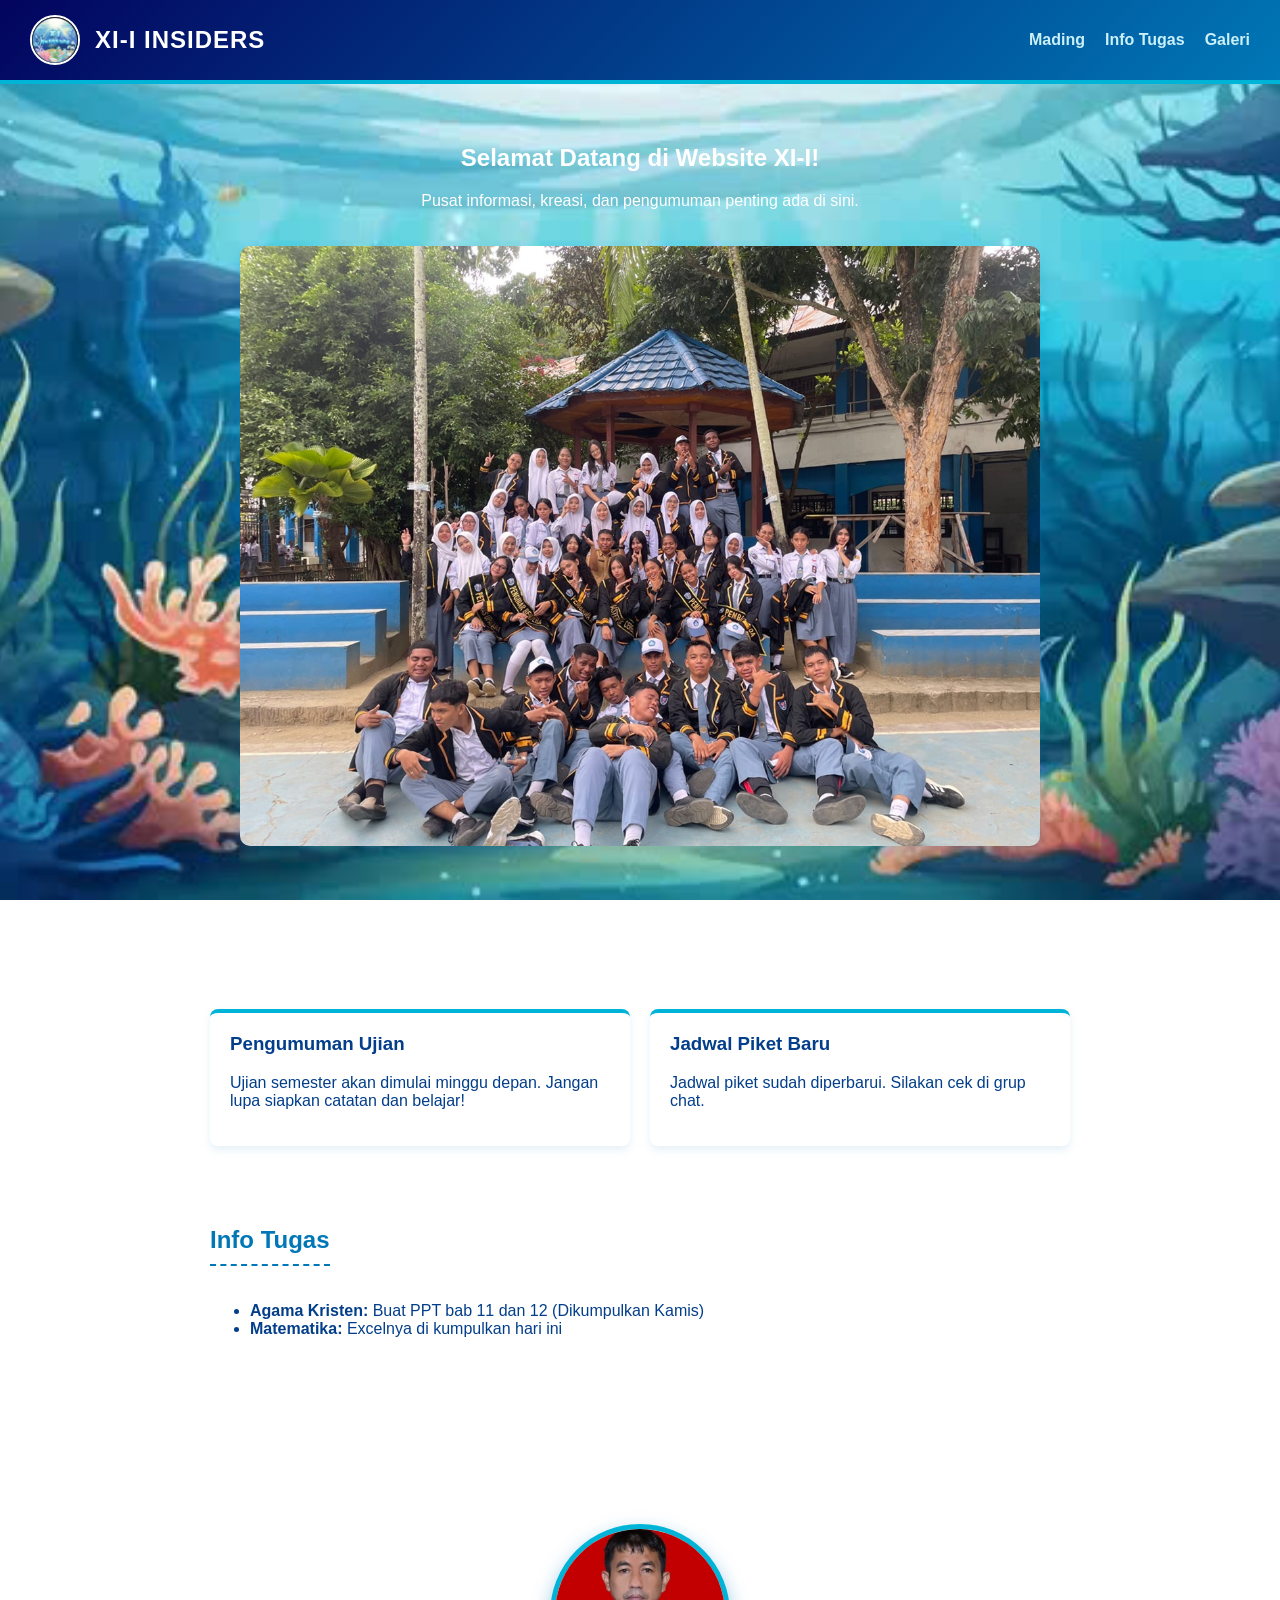
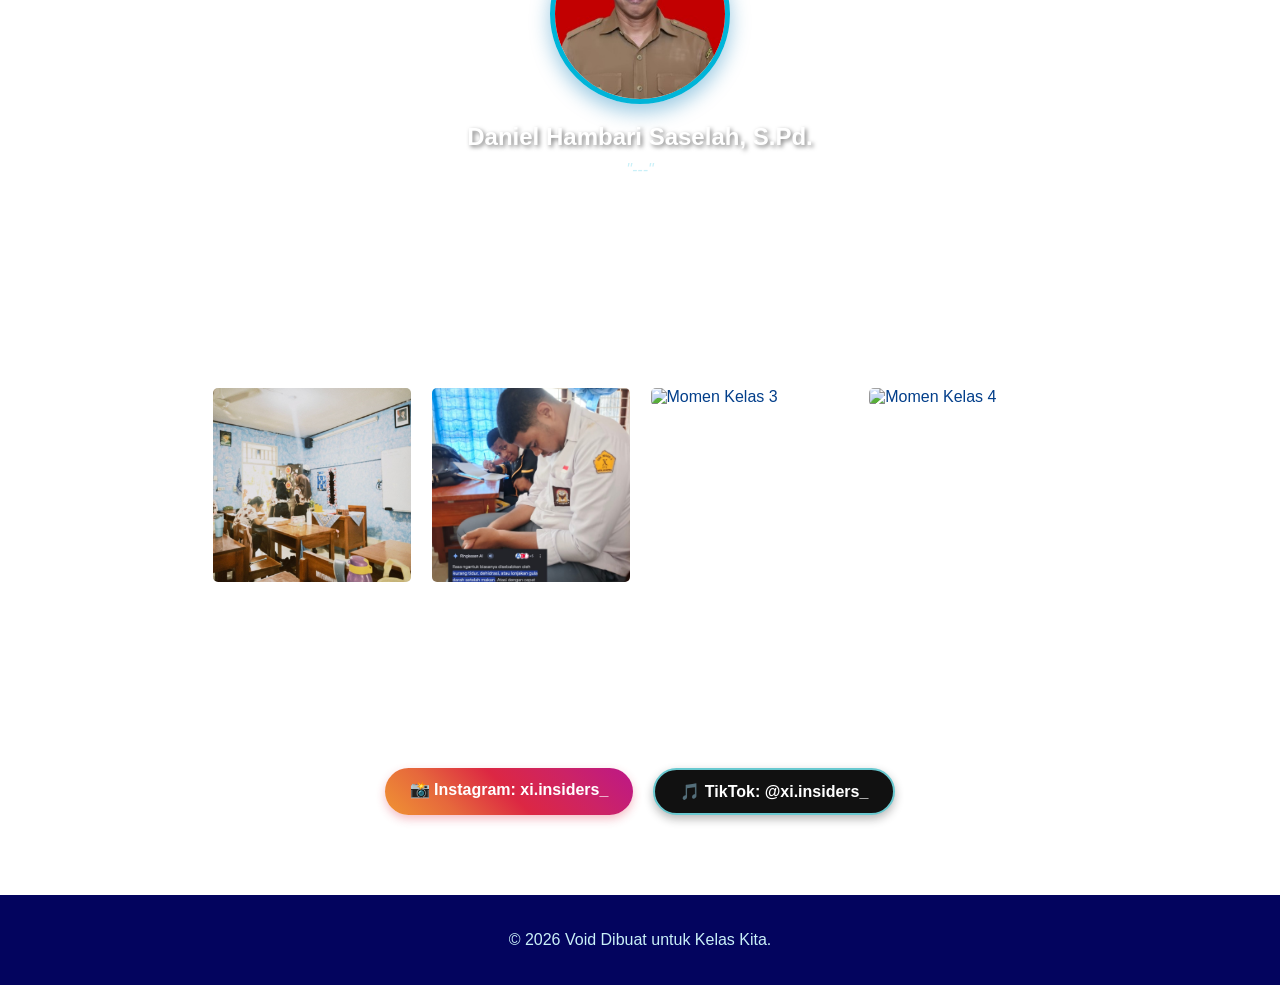
==== index.html @ 86abdc1d "Add files via upload" ====
<!DOCTYPE html>
<html lang="id">
<head>
    <meta charset="UTF-8">
    <meta name="viewport" content="width=device-width, initial-scale=1.0">
    <title>XI-I INSIDERS</title>
    <link rel="stylesheet" href="style.css">
</head>
<body>

    <header>
        <div class="brand-container">
            <img src="logo-kelas.png" alt="Logo Kelas" class="logo">
            <h1>XI-I INSIDERS</h1>
        </div>
        <nav>
            <ul>
                <li><a href="#mading">Mading</a></li>
                <li><a href="#tugas">Info Tugas</a></li>
                <li><a href="#galeri">Galeri</a></li>
            </ul>
        </nav>
    </header>

    <section class="hero">
        <h2>Selamat Datang di Website XI-I!</h2>
        <p>Pusat informasi, kreasi, dan pengumuman penting ada di sini.</p>
        <img src="foto-kelas.jpg" alt="Foto Bersama Kelas" class="hero-image">
    </section>

    <section id="mading" class="content-section">
        <h2>Mading Kelas</h2>
        <div class="card-container">
            <div class="card">
                <h3>Pengumuman Ujian</h3>
                <p>Ujian semester akan dimulai minggu depan. Jangan lupa siapkan catatan dan belajar!</p>
            </div>
            <div class="card">
                <h3>Jadwal Piket Baru</h3>
                <p>Jadwal piket sudah diperbarui. Silakan cek di grup chat.</p>
            </div>
        </div>
    </section>

    <section id="tugas" class="content-section bg-light">
        <h2>Info Tugas</h2>
        <ul>
            <li><strong>Agama Kristen:</strong> Buat PPT bab 11 dan 12 (Dikumpulkan Kamis)</li>
            <li><strong>Matematika:</strong> Excelnya di kumpulkan hari ini</li>
        </ul>
    </section>

<section class="content-section" id="wali-kelas" style="text-align: center;">
        <h2>Wali Kelas Kami</h2>
        <div class="wali-kelas-container">
            <img src="foto-walikelas.jpg" alt="Foto Wali Kelas" class="foto-walikelas">
            
            <h3 class="nama-walikelas">Daniel Hambari Saselah, S.Pd.</h3>
            
            <p class="quotes-walikelas">"---"</p>
        </div>
    </section>

</section> <section class="content-section" id="galeri">
        <h2>Galeri Kelas</h2>
        <div class="gallery-grid">
            <div class="gallery-item">
                <img src="galeri1.jpg" alt="Momen Kelas 1">
            </div>
            <div class="gallery-item">
                <img src="galeri2.jpg" alt="Momen Kelas 2">
            </div>
            <div class="gallery-item">
                <img src="galeri3.jpg" alt="Momen Kelas 3">
            </div>
            <div class="gallery-item">
                <img src="galeri4.jpg" alt="Momen Kelas 4">
            </div>
        </div>
    </section>

<section class="content-section" id="sosmed" style="text-align: center;">
        <h2>Kepo Sama Keseruan Kami?</h2>
        <div class="social-container">
            <a href="https://instagram.com/xi.insiders_" target="_blank" class="social-btn ig-btn">
                📸 Instagram: xi.insiders_
            </a>
            
            <a href="https://tiktok.com/@xi.insiders_" target="_blank" class="social-btn tiktok-btn">
                🎵 TikTok: @xi.insiders_
            </a>
        </div>
    </section>

    <footer>
        <p>&copy; 2026 Void Dibuat untuk Kelas Kita.</p>
    </footer>

</body>
</html>
---- style.css ----
/* --- TEMA LAUT (OCEAN THEME) --- */

* {
    box-sizing: border-box;
}

html, body {
    overflow-x: hidden;
}

/* Mengatur font dan gaya dasar */
body {
    font-family: 'Segoe UI', Tahoma, Geneva, Verdana, sans-serif;
    margin: 0;
    padding: 0;
    
    /* --- Kode Background Gambar --- */
    background-image: url('bg-laut.jpg'); /* Pastikan nama ini sama dengan file gambarmu */
    background-size: cover;
    background-position: center;
    background-attachment: fixed;
    
    color: #023e8a; /* Biru laut dalam untuk teks */
}

/* Gaya untuk Header & Identitas dengan Gradasi Ombak */
header {
    background: linear-gradient(135deg, #03045e, #0077b6); /* Gradasi dari biru gelap ke biru terang */
    color: white;
    padding: 15px 30px;
    display: flex;
    justify-content: space-between;
    align-items: center;
    border-bottom: 4px solid #00b4d8; /* Garis aksen cyan */
}

.brand-container {
    display: flex;
    align-items: center;
    gap: 15px;
}

.logo {
    width: 50px;
    height: 50px;
    border-radius: 50%;
    object-fit: cover;
    border: 2px solid white; /* Kasih bingkai putih biar logonya lebih menonjol */
}

header h1 {
    margin: 0;
    font-size: 24px;
    letter-spacing: 1px;
}

nav ul {
    list-style: none;
    margin: 0;
    padding: 0;
    display: flex;
    gap: 20px;
}

nav a {
    color: #caf0f8; /* Biru sangat muda untuk menu */
    text-decoration: none;
    font-weight: bold;
    transition: color 0.3s, transform 0.2s;
}

nav a:hover {
    color: white;
    transform: translateY(-2px); /* Efek sedikit terangkat saat disentuh kursor */
}

/* Gaya Banner Utama */
.hero {
    text-align: center;
    padding: 40px 20px;
    background-color: transparent;
    border-bottom: none;
    color: white; /* Tambahkan baris ini */
}

.hero h2 {
    color: white;
}

.hero-image {
  width: 100%;
  max-width: 800px;
  height: auto;
  border-radius: 10px;
  margin-top: 20px;
  box-shadow: 0 8px 16px rgba(0, 119, 182, 0.2); /* Bayangan biru */
}

/* Gaya Bagian Konten */
.content-section {
    padding: 40px 20px;
    max-width: 900px;
    margin: 0 auto;
}

.content-section h2 {
    color: white; /* Mengubah warna teks menjadi putih */
    border-bottom: 2px dashed white; /* Mengubah warna garis putus-putus menjadi putih */
    padding-bottom: 10px;
    display: inline-block;
}

.bg-light {
    background-color: rgba(255, 255, 255, 0.8); /* Kotak putih semi-transparan */
    border-radius: 10px;
    padding: 20px; /* Biar teksnya nggak mepet ke pinggir kotak */
}

/* Tambahkan kode ini persis di bawah .bg-light */
.bg-light h2 {
    color: #0077b6; /* Khusus tulisan Info Tugas kembali jadi biru */
    border-bottom: 2px dashed #0077b6; /* Garisnya juga kembali biru */
}

.card-container {
    display: flex;
    gap: 20px;
    flex-wrap: wrap;
}

.card {
    background: white;
    padding: 20px;
    border-radius: 8px;
    box-shadow: 0 4px 8px rgba(0, 119, 182, 0.1);
    flex: 1;
    min-width: 250px;
    border-top: 4px solid #00b4d8; /* Aksen cyan di atas kartu mading */
}

.card h3 {
    color: #023e8a;
    margin-top: 0;
}

/* Footer sedalam samudra */
footer {
    text-align: center;
    padding: 20px;
    background-color: #03045e;
    color: #caf0f8;
    margin-top: 40px;
}

/* --- GAYA GALERI FOTO --- */
.gallery-grid {
    display: grid;
    grid-template-columns: repeat(auto-fit, minmax(200px, 1fr)); /* Mengatur tata letak kotak otomatis */
    gap: 15px;
    margin-top: 20px;
}

.gallery-item img {
    width: 100%;
    height: 200px; /* Tinggi semua foto disamakan biar rapi */
    object-fit: cover; /* Biar foto tidak gepeng */
    border-radius: 8px;
    border: 3px solid rgba(255, 255, 255, 0.4); /* Bingkai kaca transparan */
    transition: transform 0.3s ease, box-shadow 0.3s ease, border-color 0.3s ease;
}

/* Efek bercahaya saat disentuh kursor */
.gallery-item img:hover {
    transform: scale(1.05); /* Foto membesar sedikit */
    box-shadow: 0 8px 20px rgba(0, 180, 216, 0.8); /* Pancaran cahaya cyan */
    border-color: white; /* Bingkai menjadi putih terang */
}

/* --- GAYA TOMBOL SOSIAL MEDIA --- */
.social-container {
    display: flex;
    justify-content: center;
    gap: 20px;
    margin-top: 20px;
    flex-wrap: wrap; /* Biar tombolnya rapi bertumpuk kalau dibuka di HP */
}

.social-btn {
    display: inline-block;
    padding: 12px 25px;
    border-radius: 50px; /* Bikin tombolnya berbentuk pil/oval */
    text-decoration: none;
    font-weight: bold;
    color: white;
    font-size: 16px;
    transition: transform 0.3s ease, box-shadow 0.3s ease;
}

/* Warna khas Instagram (Gradasi) */
.ig-btn {
    background: linear-gradient(45deg, #f09433 0%, #e6683c 25%, #dc2743 50%, #cc2366 75%, #bc1888 100%);
    box-shadow: 0 4px 10px rgba(220, 39, 67, 0.3);
}

/* Warna khas TikTok (Gelap dengan aksen pinggir) */
.tiktok-btn {
    background-color: #111111;
    border: 2px solid #69C9D0; /* Warna cyan khas TikTok yang kebetulan cocok sama tema laut! */
    box-shadow: 0 4px 10px rgba(17, 17, 17, 0.3);
}

/* Efek saat disentuh kursor */
.social-btn:hover {
    transform: translateY(-5px); /* Tombol seolah melayang naik sedikit */
    box-shadow: 0 8px 20px rgba(0, 180, 216, 0.6); /* Muncul cahaya cyan laut di bawahnya */
    color: white;
}

/* --- GAYA PROFIL WALI KELAS --- */
.wali-kelas-container {
    margin-top: 20px;
    padding: 10px;
}

.foto-walikelas {
    width: 180px; /* Mengatur besar foto */
    height: 180px;
    object-fit: cover; /* Biar foto tidak gepeng */
    border-radius: 50%; /* Membuat foto menjadi bulat sempurna */
    border: 5px solid #00b4d8; /* Bingkai warna cyan ala laut */
    box-shadow: 0 8px 20px rgba(0, 119, 182, 0.4); /* Efek bayangan */
    margin-bottom: 15px;
    transition: transform 0.3s ease;
}

/* Efek saat foto wali kelas disentuh kursor */
.foto-walikelas:hover {
    transform: scale(1.05); /* Sedikit membesar */
}

.nama-walikelas {
    color: white; /* Warna nama putih agar terlihat jelas di atas laut */
    margin: 0;
    font-size: 24px;
    text-shadow: 2px 2px 4px rgba(0, 0, 0, 0.5); /* Sedikit bayangan hitam agar teks lebih mudah dibaca */
}

.quotes-walikelas {
    color: #caf0f8; /* Warna biru sangat muda/pastel */
    font-style: italic; /* Teks miring untuk quotes */
    margin-top: 10px;
    font-size: 16px;
}

@media (max-width: 600px) {
    body { 
        width: 100%; 
    }
    
    header {
        flex-direction: column; /* Menyusun isi header dari atas ke bawah */
        gap: 15px; /* Memberi jarak agar tidak menempel */
        padding: 20px 10px;
    }

    .brand-container {
        flex-direction: column; /* Logo dan Judul juga disusun atas-bawah */
        text-align: center;
    }

    nav ul {
        flex-wrap: wrap; /* Kalau menu terlalu panjang, otomatis turun ke baris baru */
        justify-content: center;
    }
}
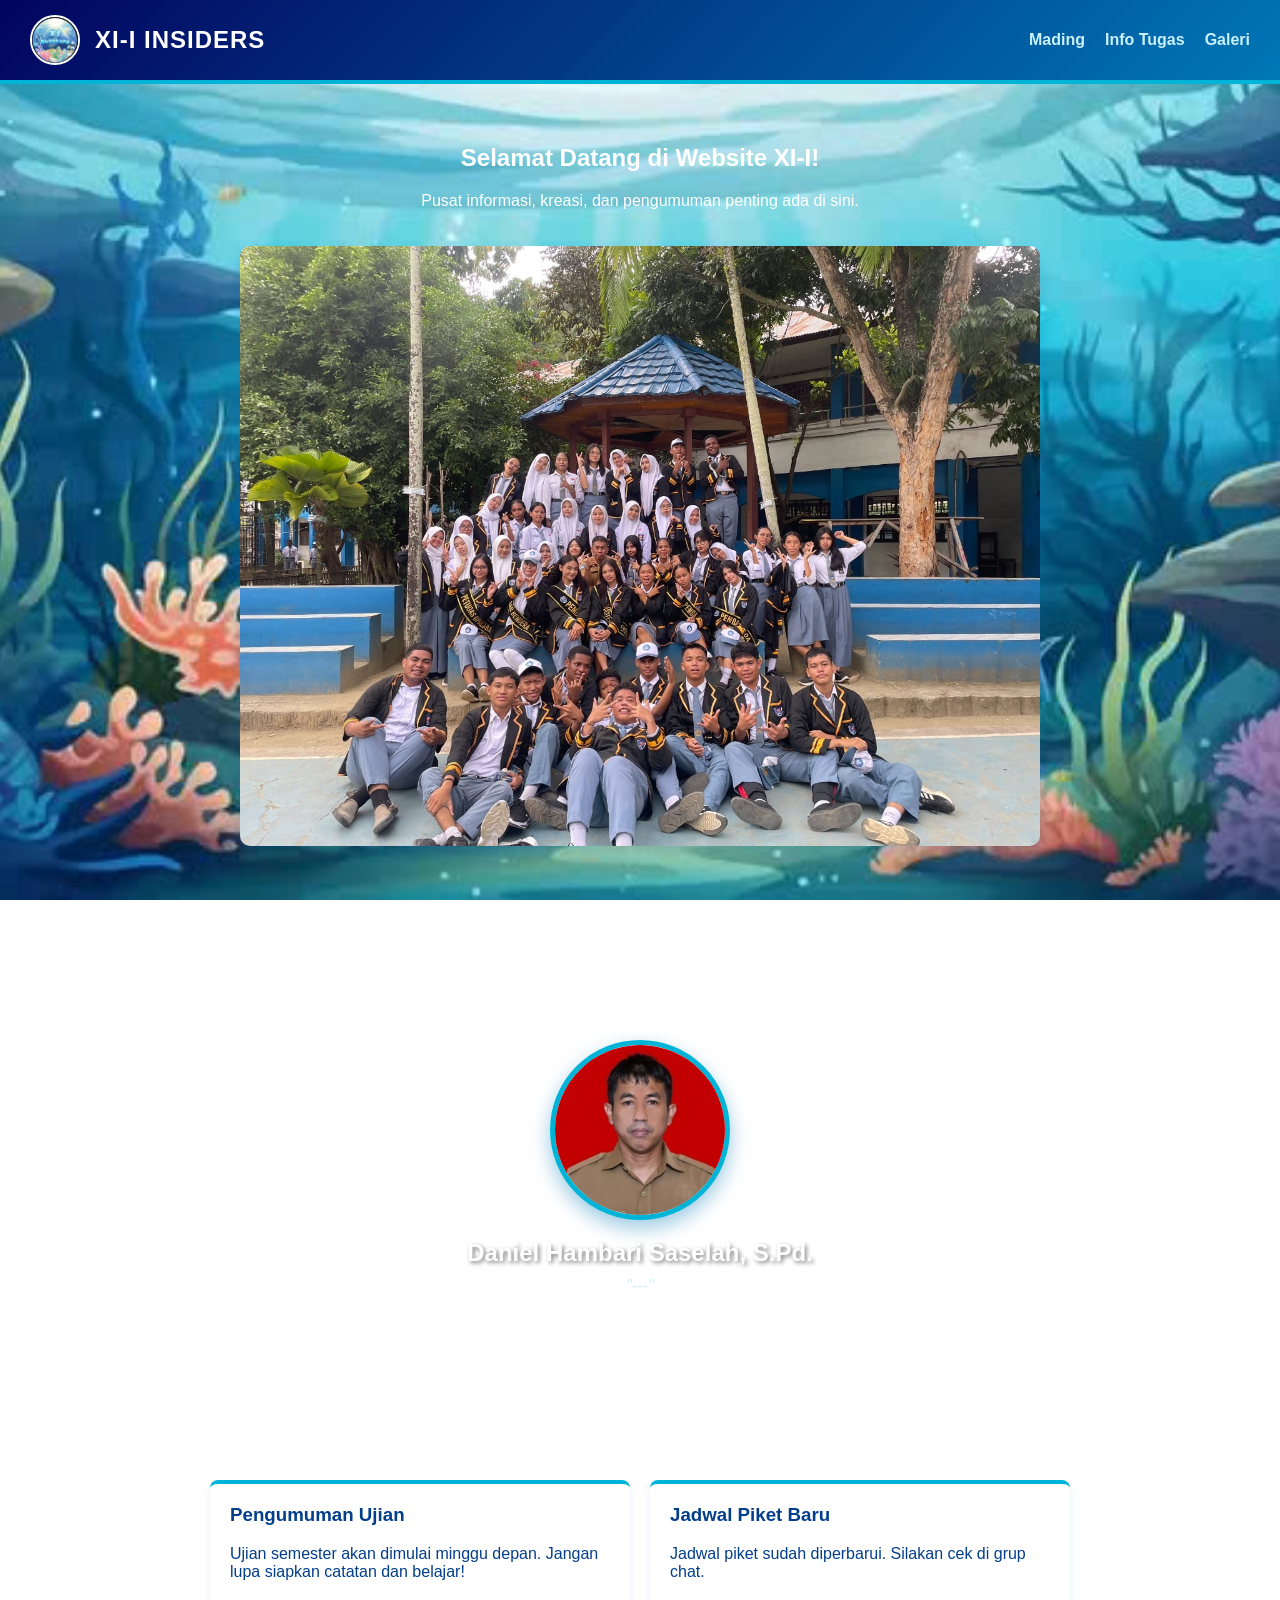
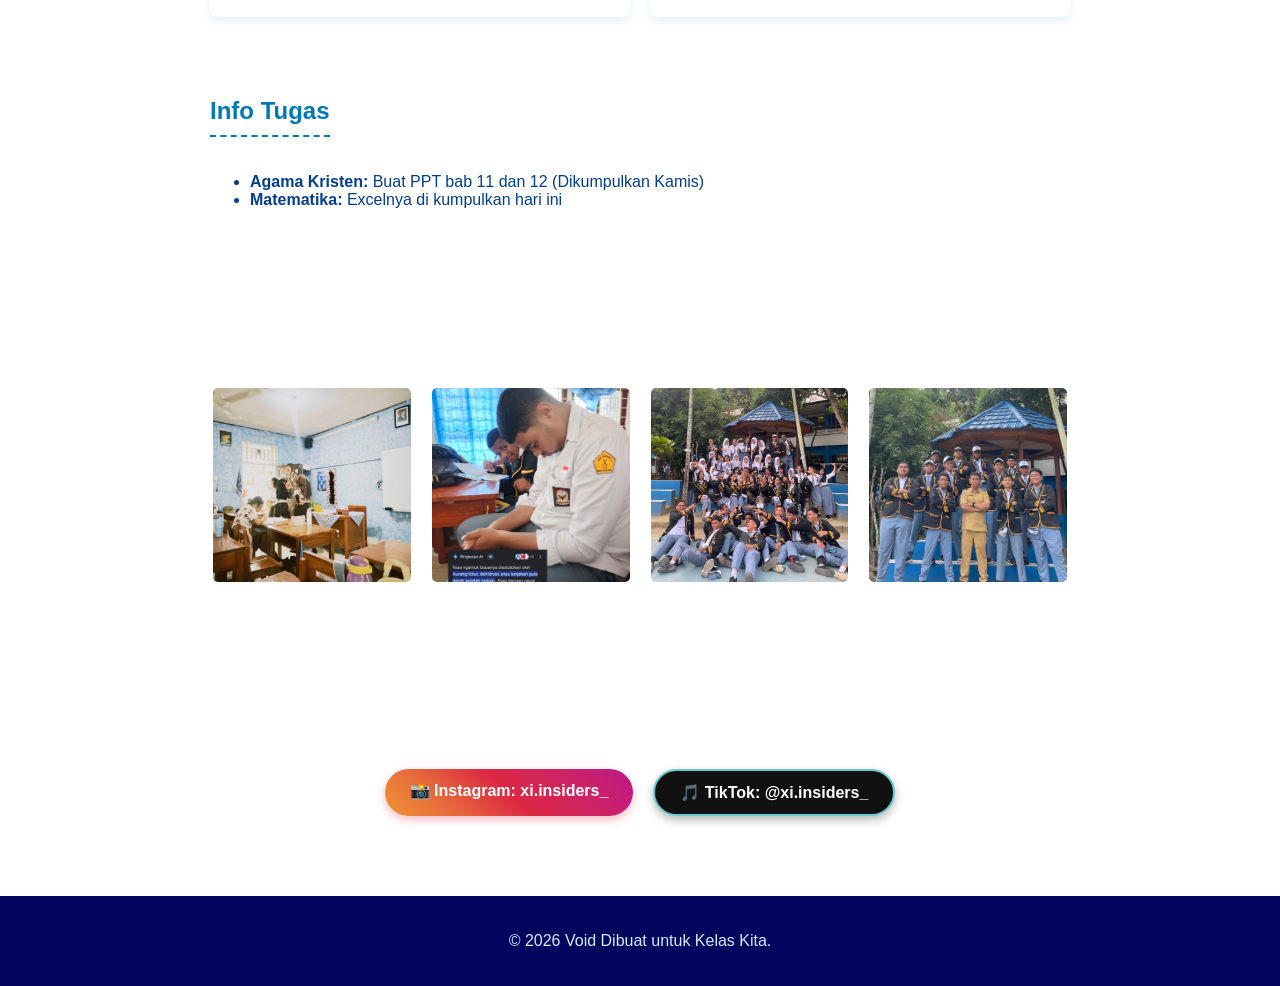
==== commit d4450428: "Add files via upload" ====
--- a/index.html
+++ b/index.html
@@ -28,6 +28,17 @@
         <img src="foto-kelas.jpg" alt="Foto Bersama Kelas" class="hero-image">
     </section>
 
+<section class="content-section" id="wali-kelas" style="text-align: center;">
+        <h2>Wali Kelas Kami</h2>
+        <div class="wali-kelas-container">
+            <img src="foto-walikelas.jpg" alt="Foto Wali Kelas" class="foto-walikelas">
+            
+            <h3 class="nama-walikelas">Daniel Hambari Saselah, S.Pd.</h3>
+            
+            <p class="quotes-walikelas">"---"</p>
+        </div>
+    </section>
+
     <section id="mading" class="content-section">
         <h2>Mading Kelas</h2>
         <div class="card-container">
@@ -48,17 +59,6 @@
             <li><strong>Agama Kristen:</strong> Buat PPT bab 11 dan 12 (Dikumpulkan Kamis)</li>
             <li><strong>Matematika:</strong> Excelnya di kumpulkan hari ini</li>
         </ul>
-    </section>
-
-<section class="content-section" id="wali-kelas" style="text-align: center;">
-        <h2>Wali Kelas Kami</h2>
-        <div class="wali-kelas-container">
-            <img src="foto-walikelas.jpg" alt="Foto Wali Kelas" class="foto-walikelas">
-            
-            <h3 class="nama-walikelas">Daniel Hambari Saselah, S.Pd.</h3>
-            
-            <p class="quotes-walikelas">"---"</p>
-        </div>
     </section>
 
 </section> <section class="content-section" id="galeri">
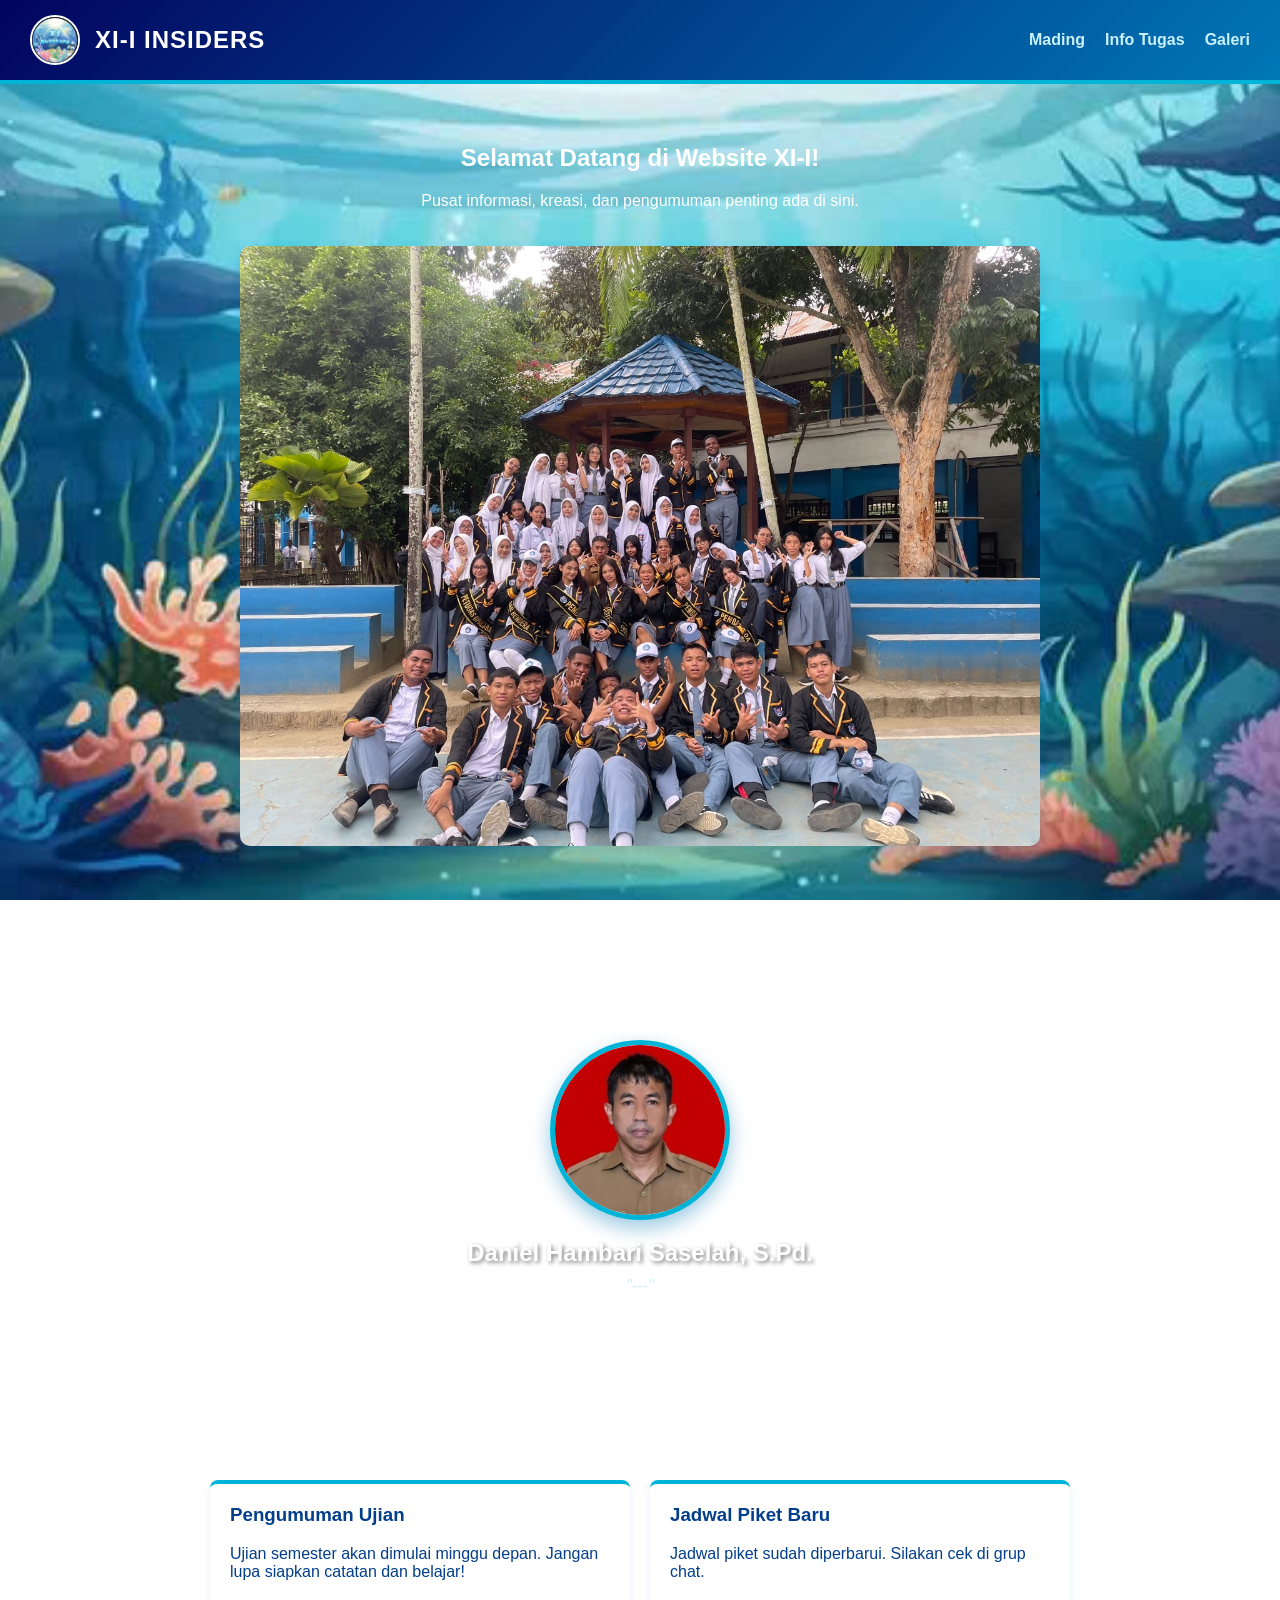
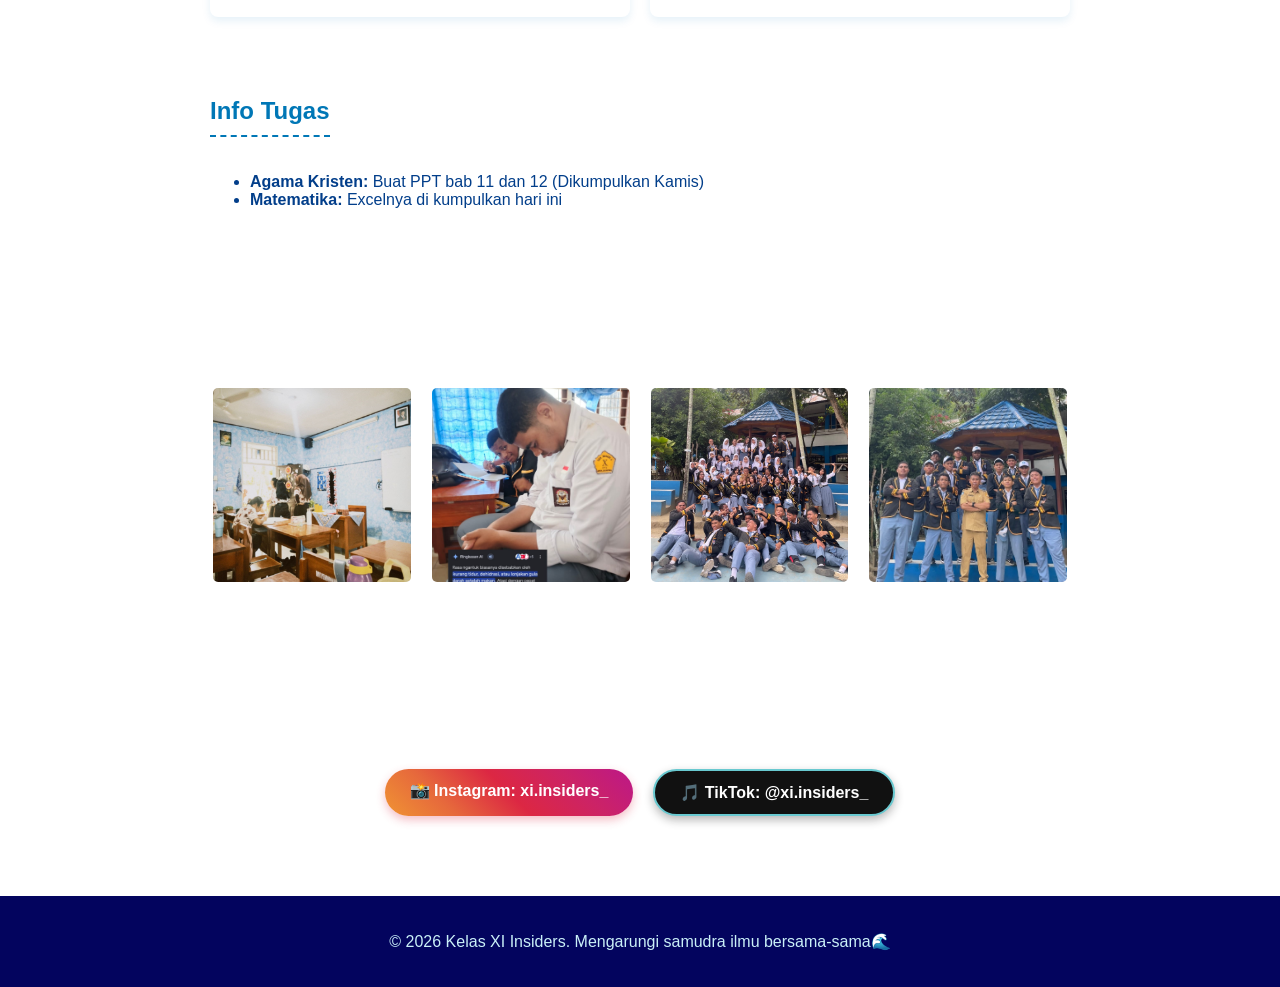
==== commit 918db83e: "Add files via upload" ====
--- a/index.html
+++ b/index.html
@@ -93,7 +93,7 @@
     </section>
 
     <footer>
-        <p>&copy; 2026 Void Dibuat untuk Kelas Kita.</p>
+        <p>&copy; 2026 Kelas XI Insiders. Mengarungi samudra ilmu bersama-sama🌊</p>
     </footer>
 
 </body>
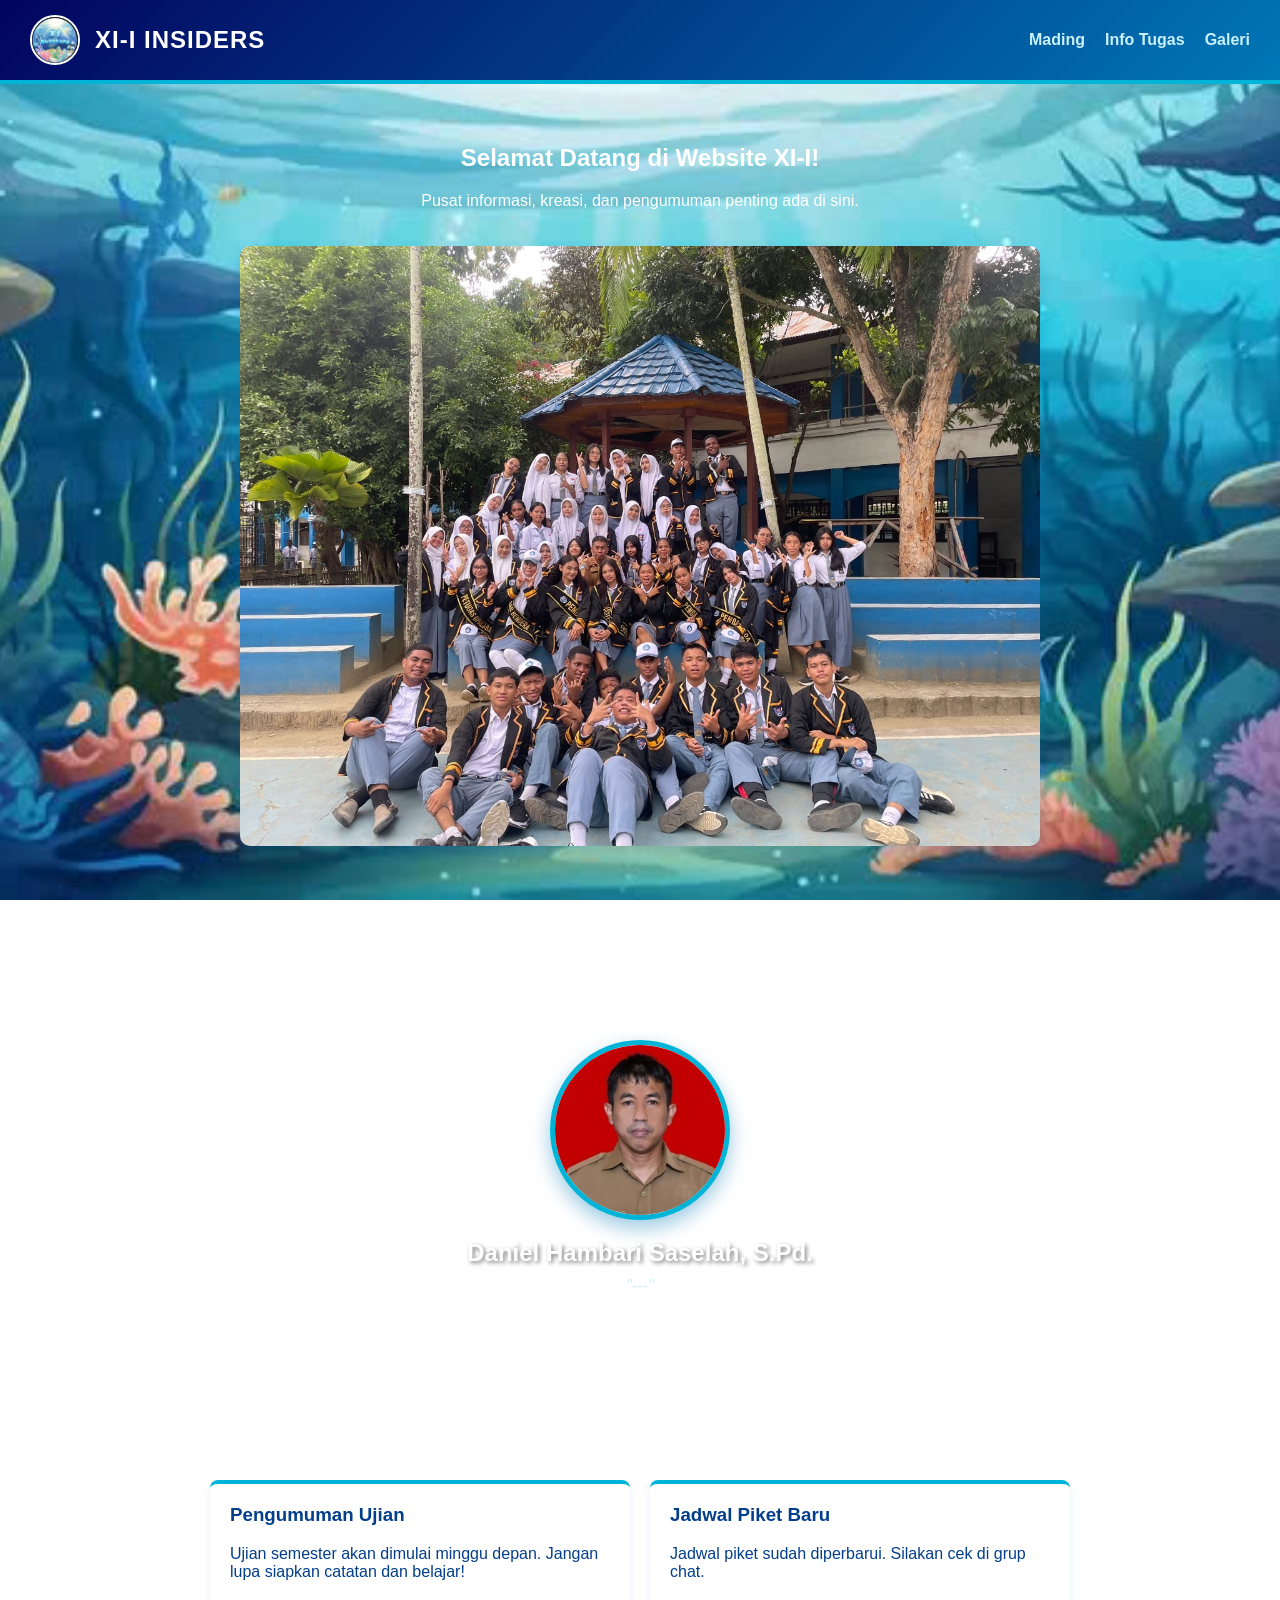
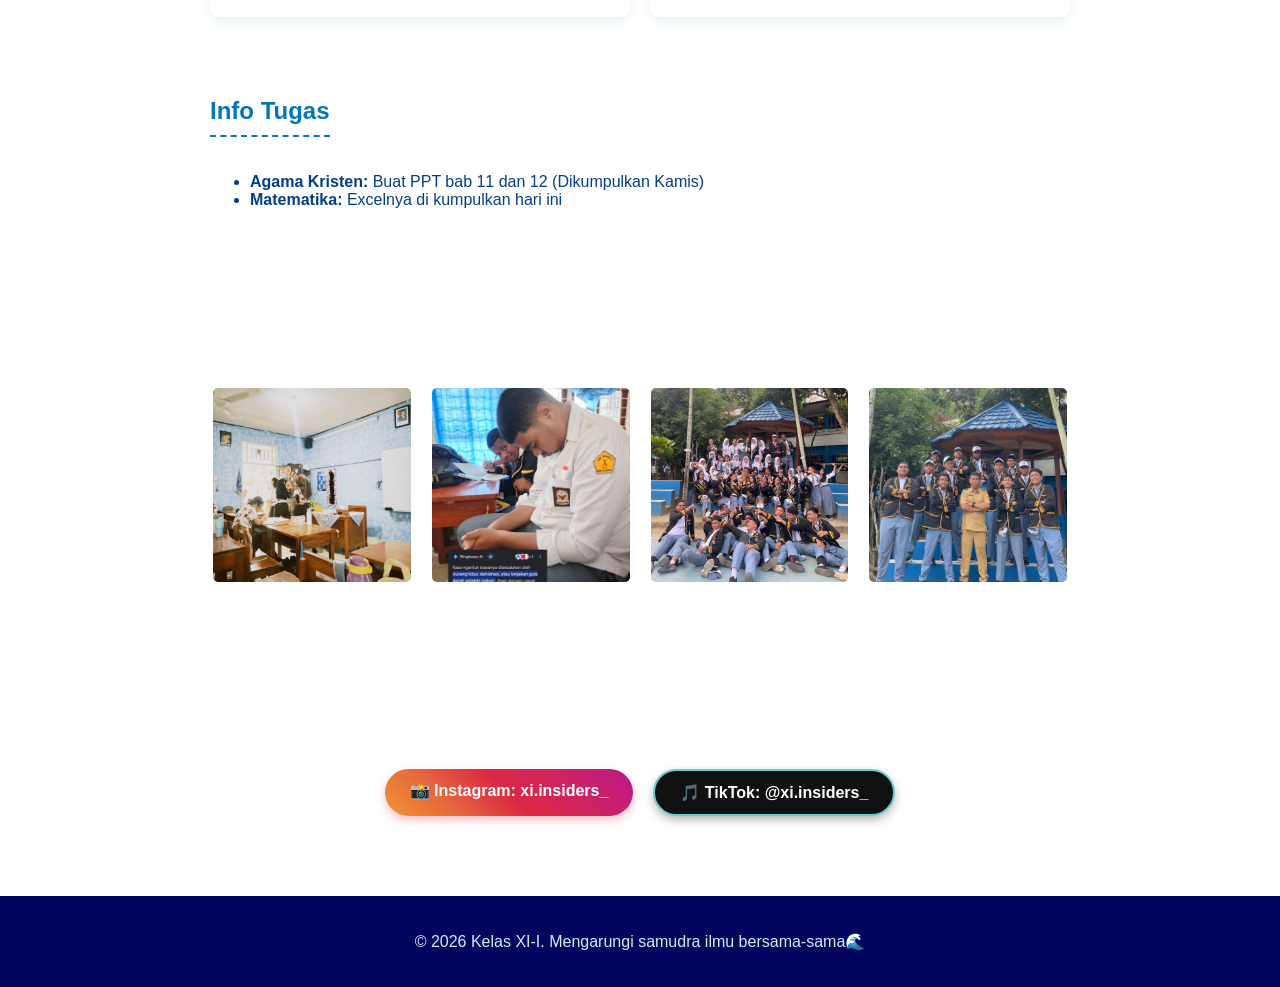
==== commit d18fec1b: "Add files via upload" ====
--- a/index.html
+++ b/index.html
@@ -93,7 +93,7 @@
     </section>
 
     <footer>
-        <p>&copy; 2026 Kelas XI Insiders. Mengarungi samudra ilmu bersama-sama🌊</p>
+        <p>&copy; 2026 Kelas XI-I. Mengarungi samudra ilmu bersama-sama🌊</p>
     </footer>
 
 </body>
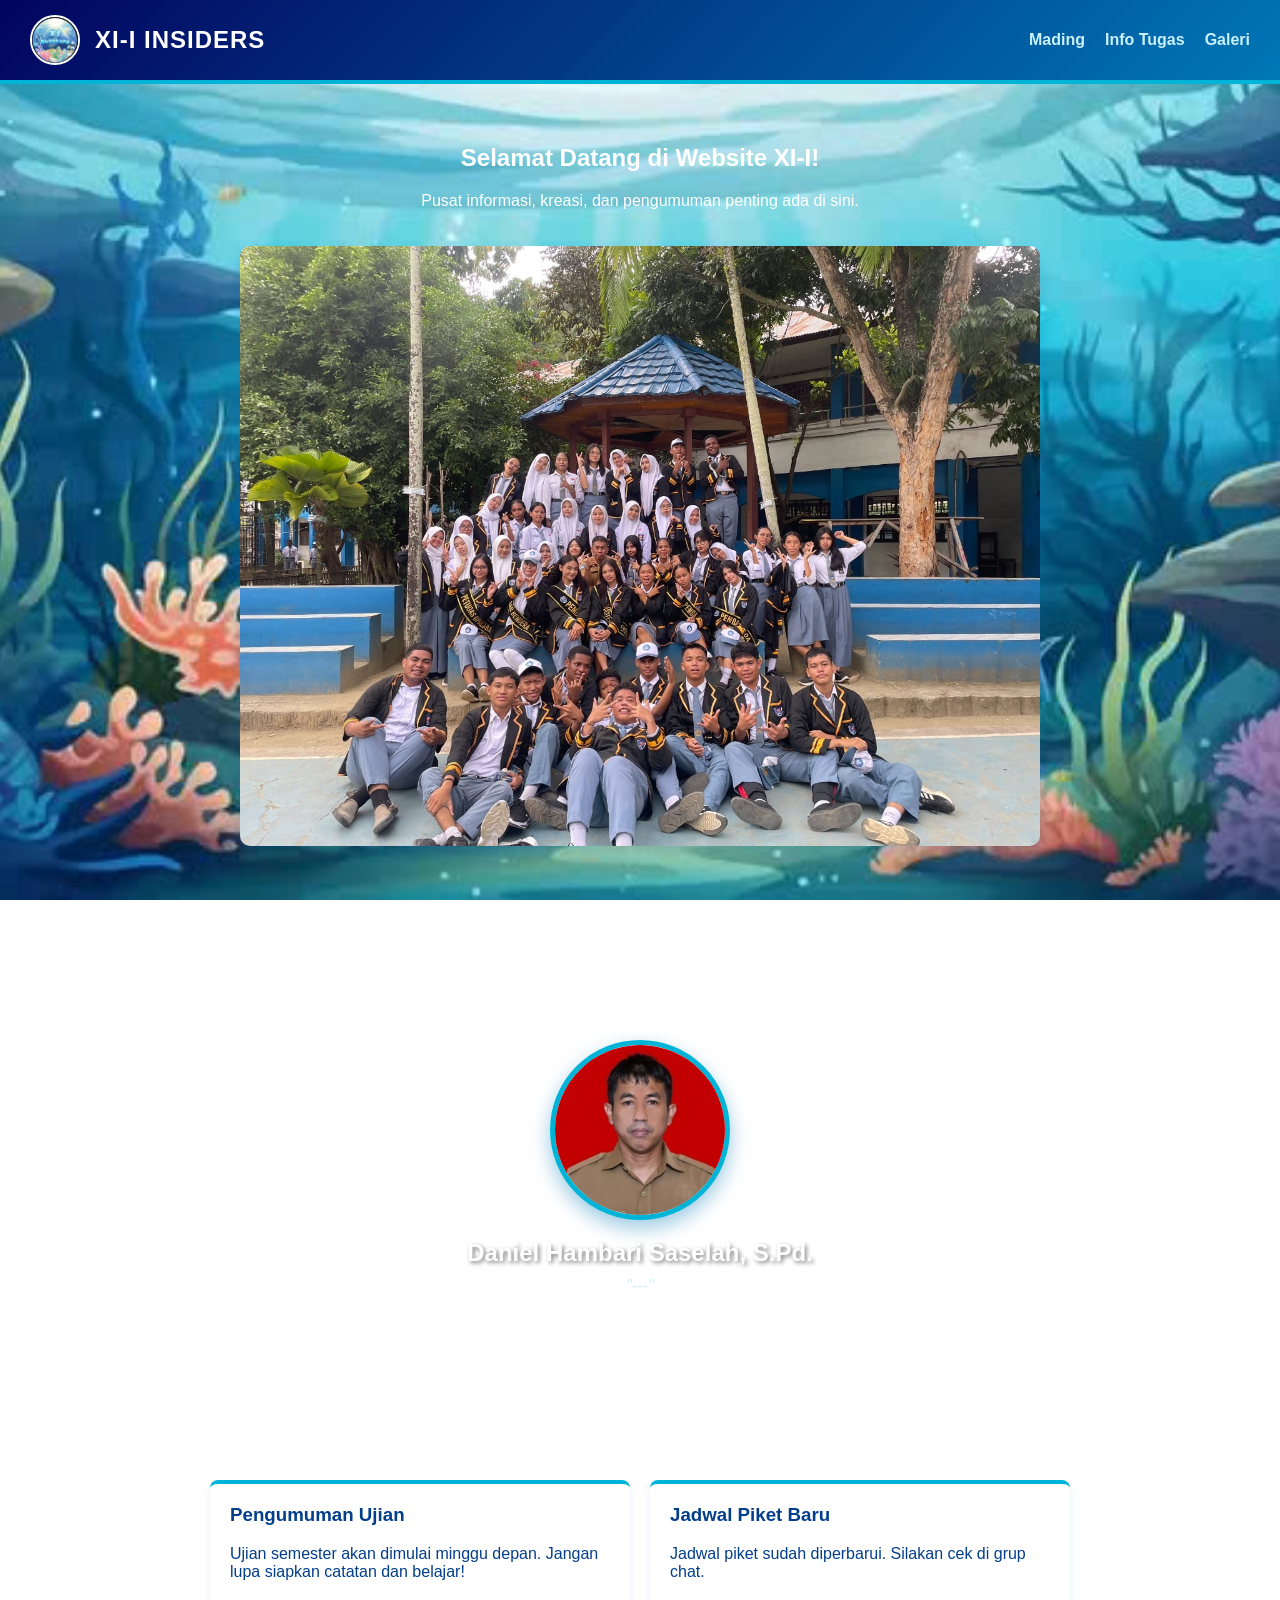
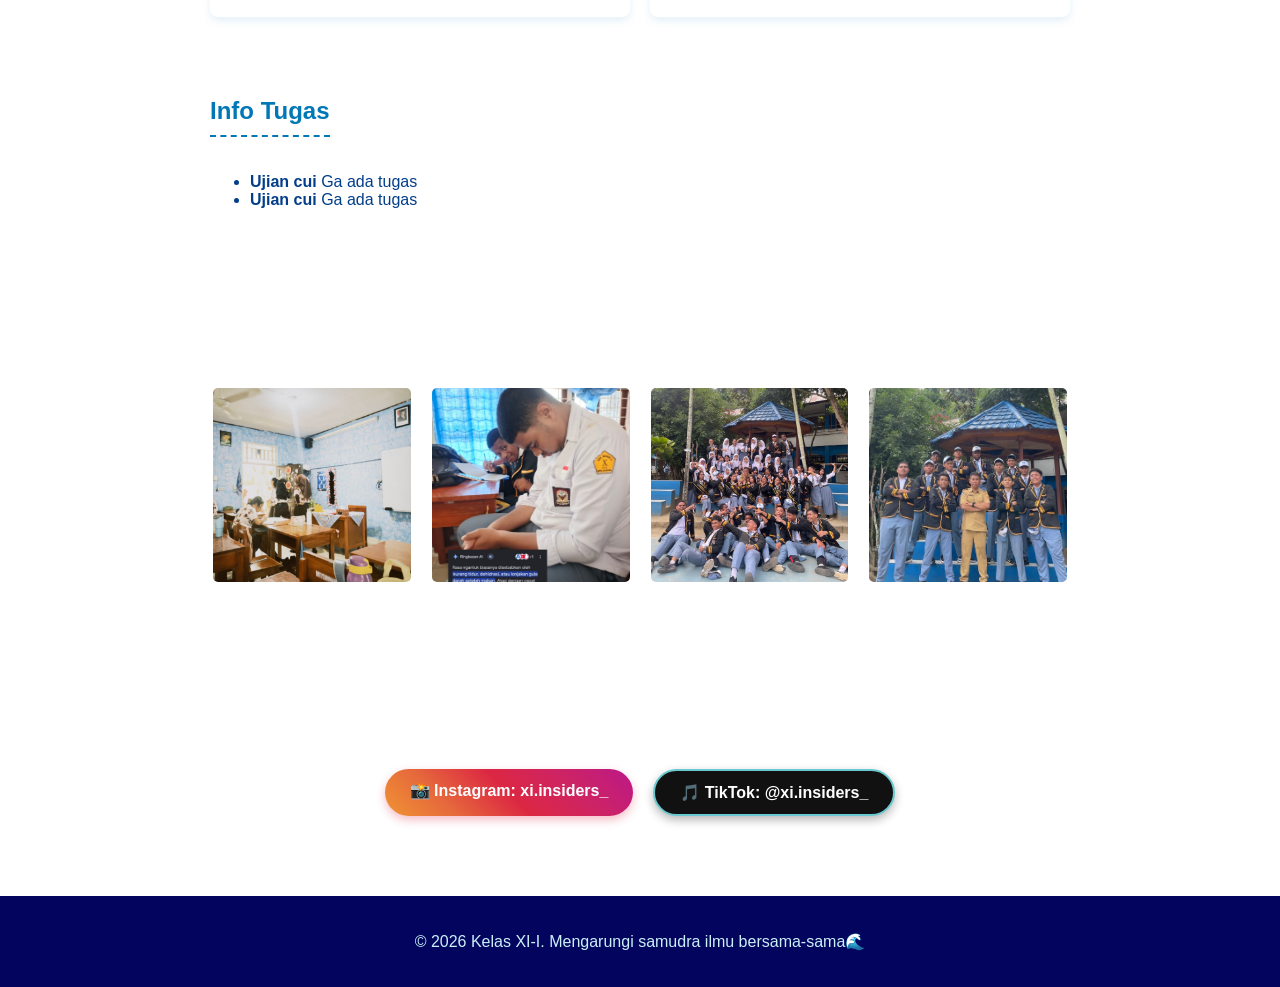
==== commit 0a0c1fe3: "Add files via upload" ====
--- a/index.html
+++ b/index.html
@@ -56,8 +56,8 @@
     <section id="tugas" class="content-section bg-light">
         <h2>Info Tugas</h2>
         <ul>
-            <li><strong>Agama Kristen:</strong> Buat PPT bab 11 dan 12 (Dikumpulkan Kamis)</li>
-            <li><strong>Matematika:</strong> Excelnya di kumpulkan hari ini</li>
+            <li><strong>Ujian cui</strong> Ga ada tugas</li>
+            <li><strong>Ujian cui</strong> Ga ada tugas</li>
         </ul>
     </section>
 
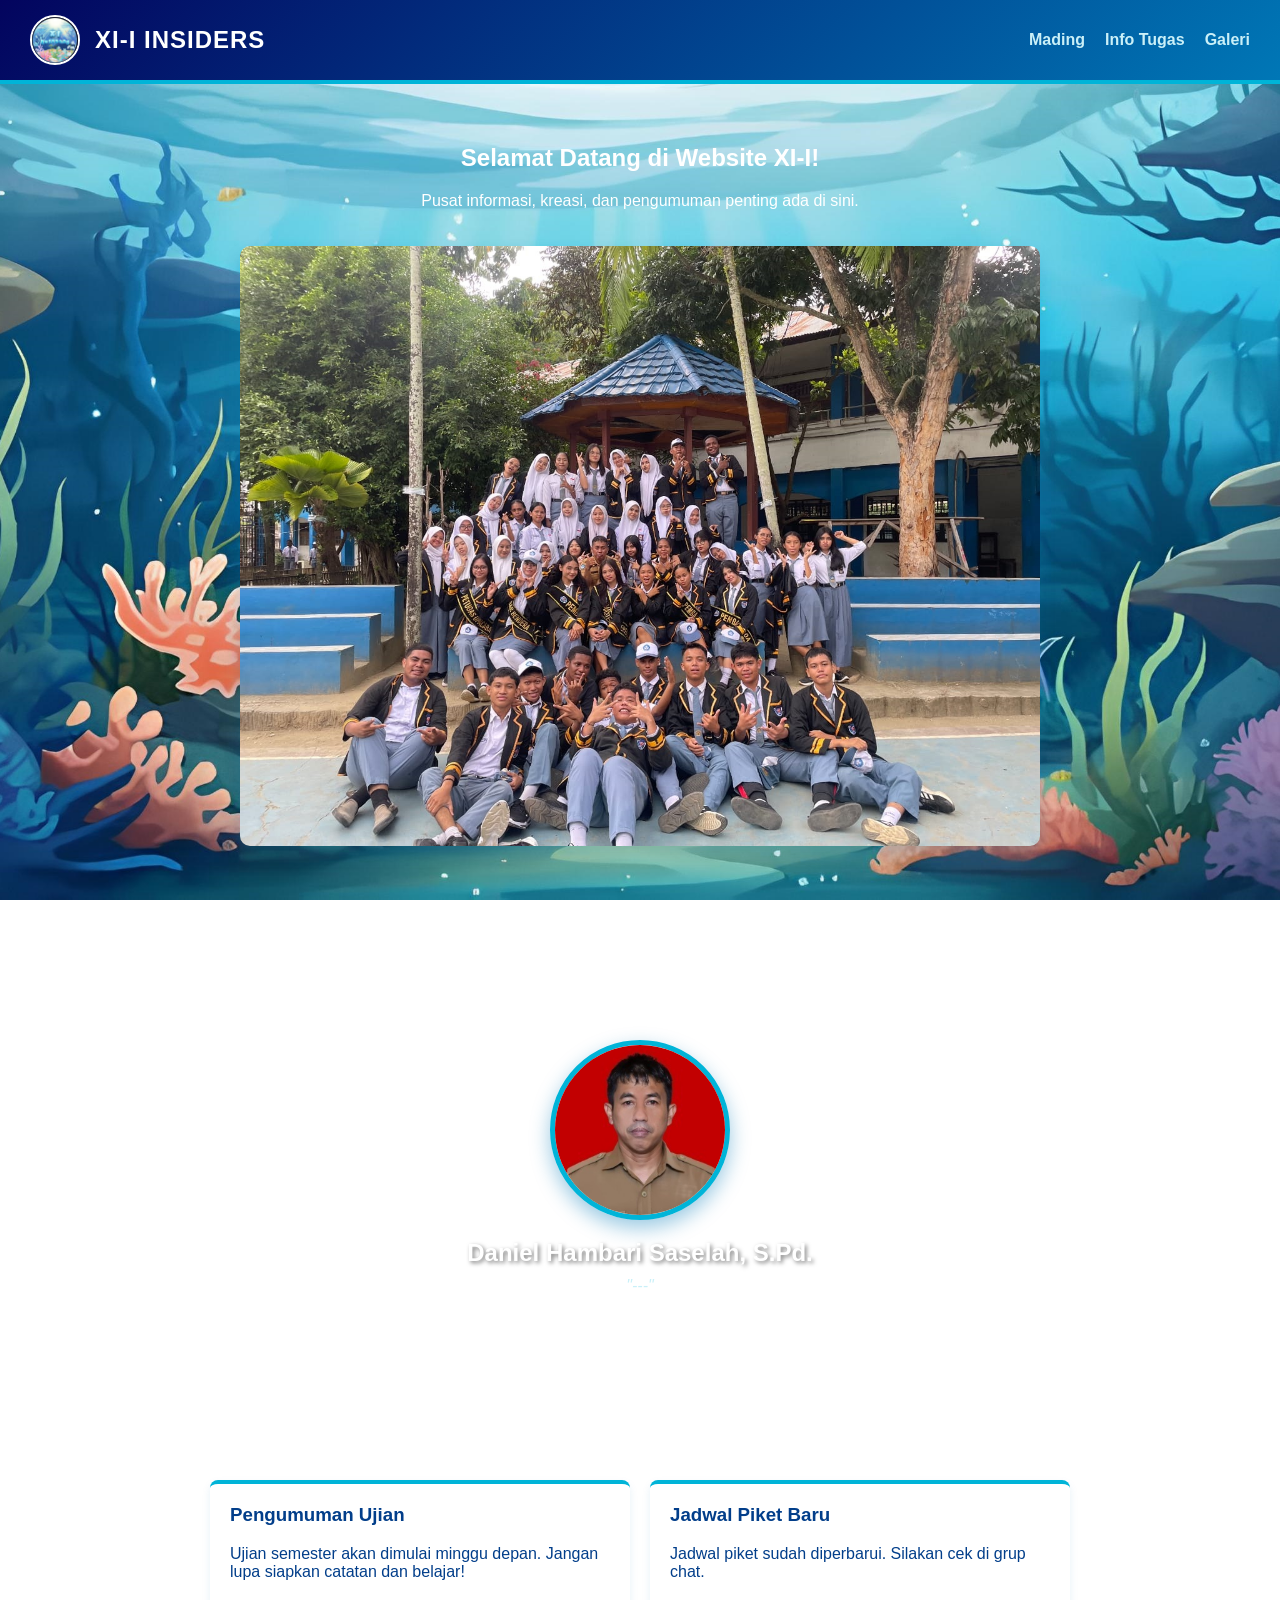
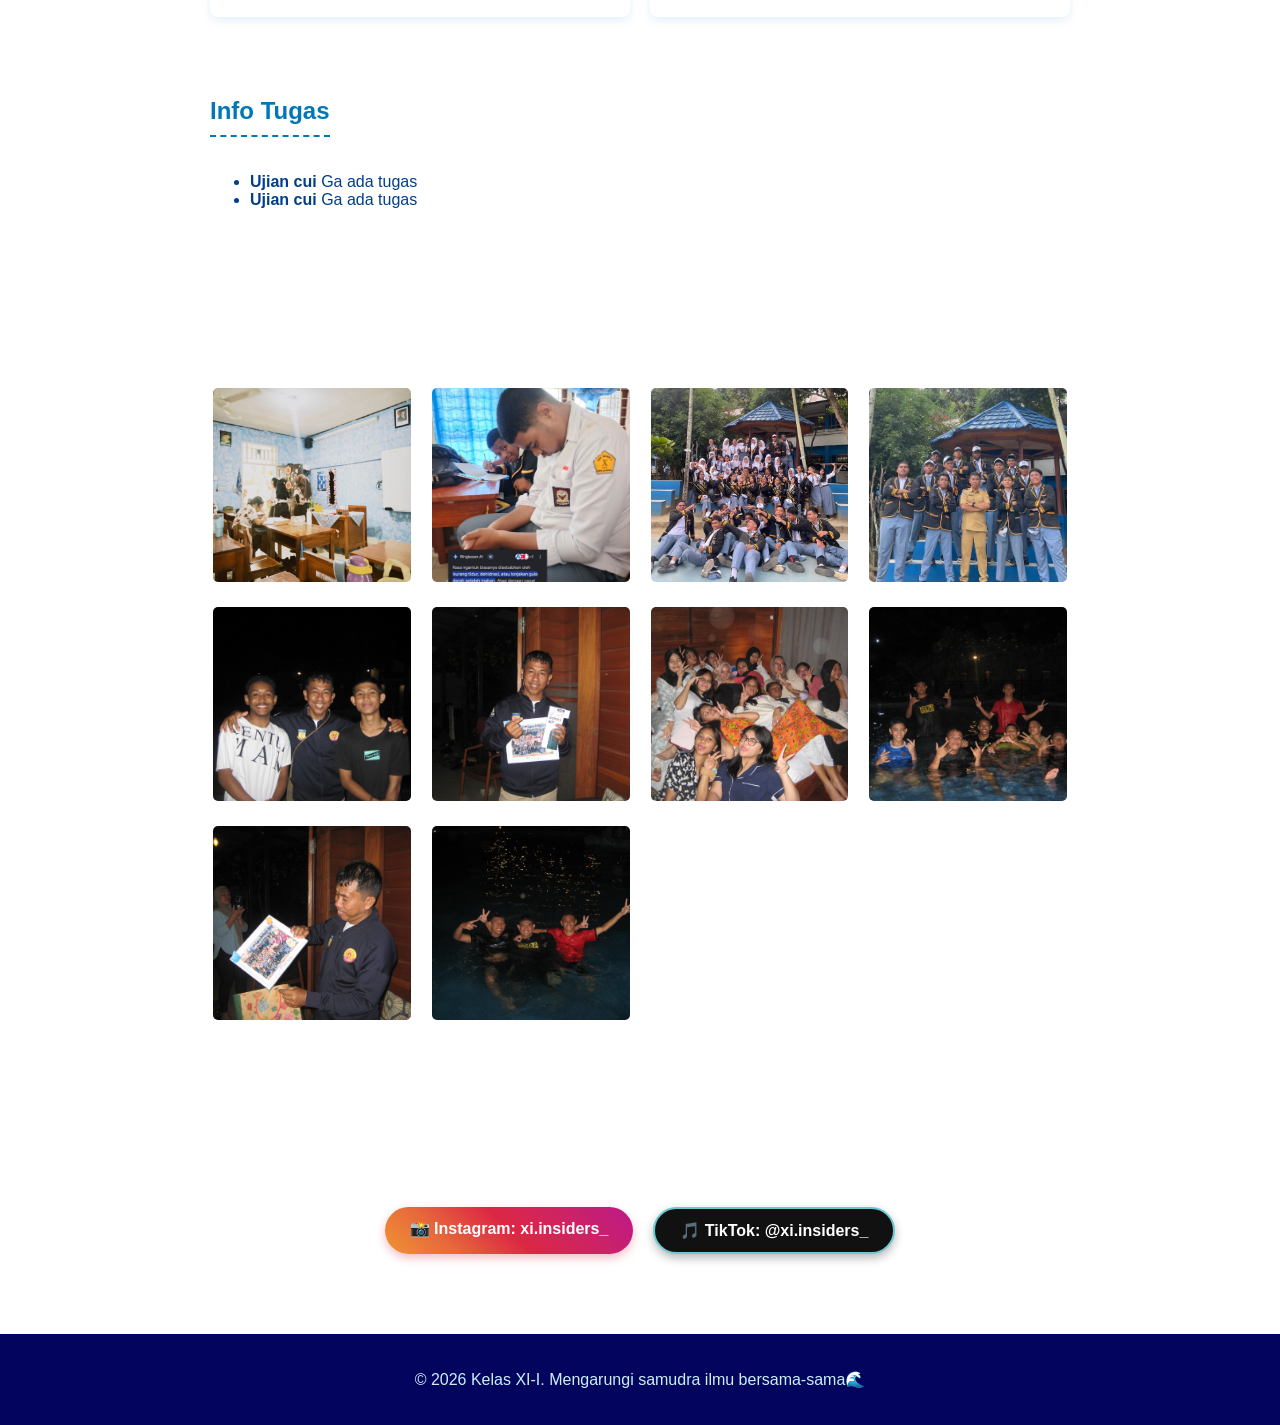
==== commit 5cd37e47: "Add files via upload" ====
--- a/index.html
+++ b/index.html
@@ -76,6 +76,24 @@
             <div class="gallery-item">
                 <img src="galeri4.jpg" alt="Momen Kelas 4">
             </div>
+            <div class="gallery-item">
+                <img src="galeri5.jpg" alt="Momen Kelas 5">
+            </div>
+            <div class="gallery-item">
+                <img src="galeri6.jpg" alt="Momen Kelas 6">
+            </div>
+            <div class="gallery-item">
+                <img src="galeri7.jpg" alt="Momen Kelas 7">
+            </div>
+            <div class="gallery-item">
+                <img src="galeri8.jpg" alt="Momen Kelas 8">
+            </div>
+            <div class="gallery-item">
+                <img src="galeri9.jpg" alt="Momen Kelas 9">
+            </div>
+            <div class="gallery-item">
+                <img src="galeri10.jpg" alt="Momen Kelas 10">
+            </div>
         </div>
     </section>
 
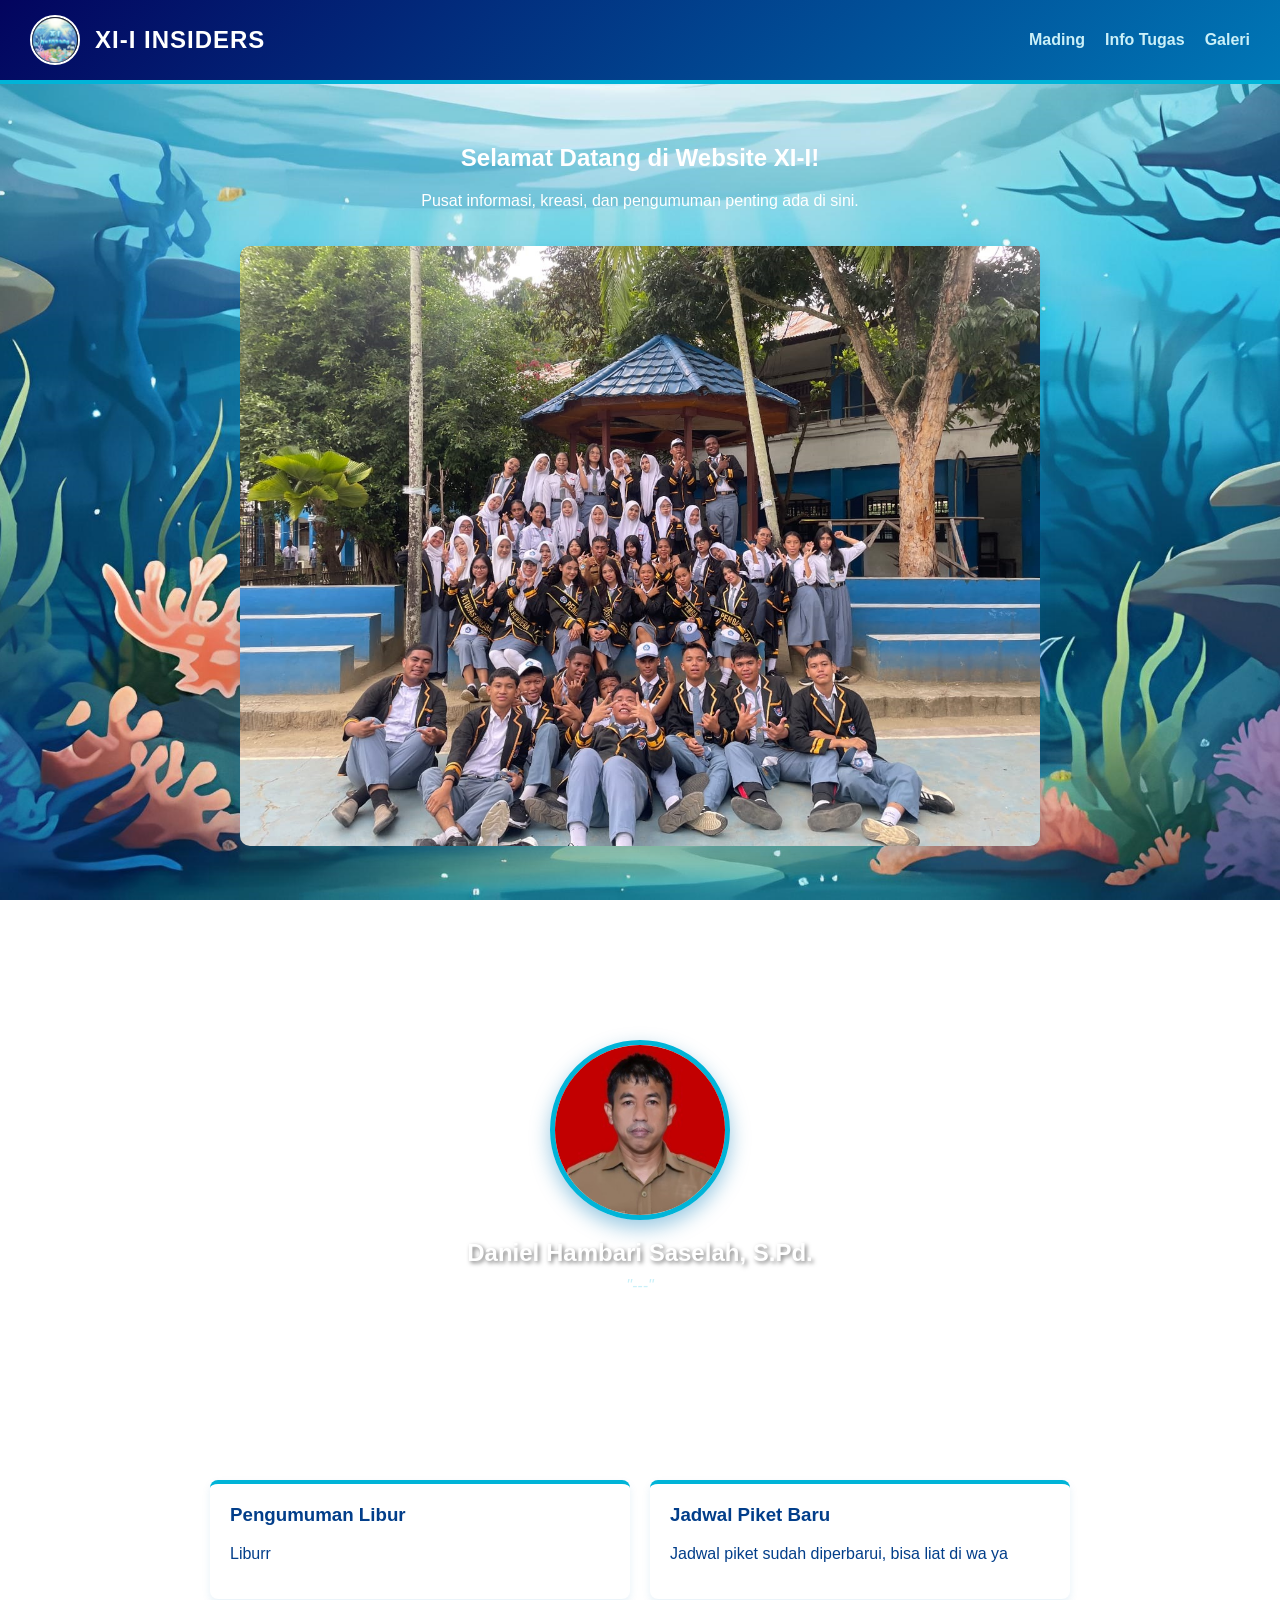
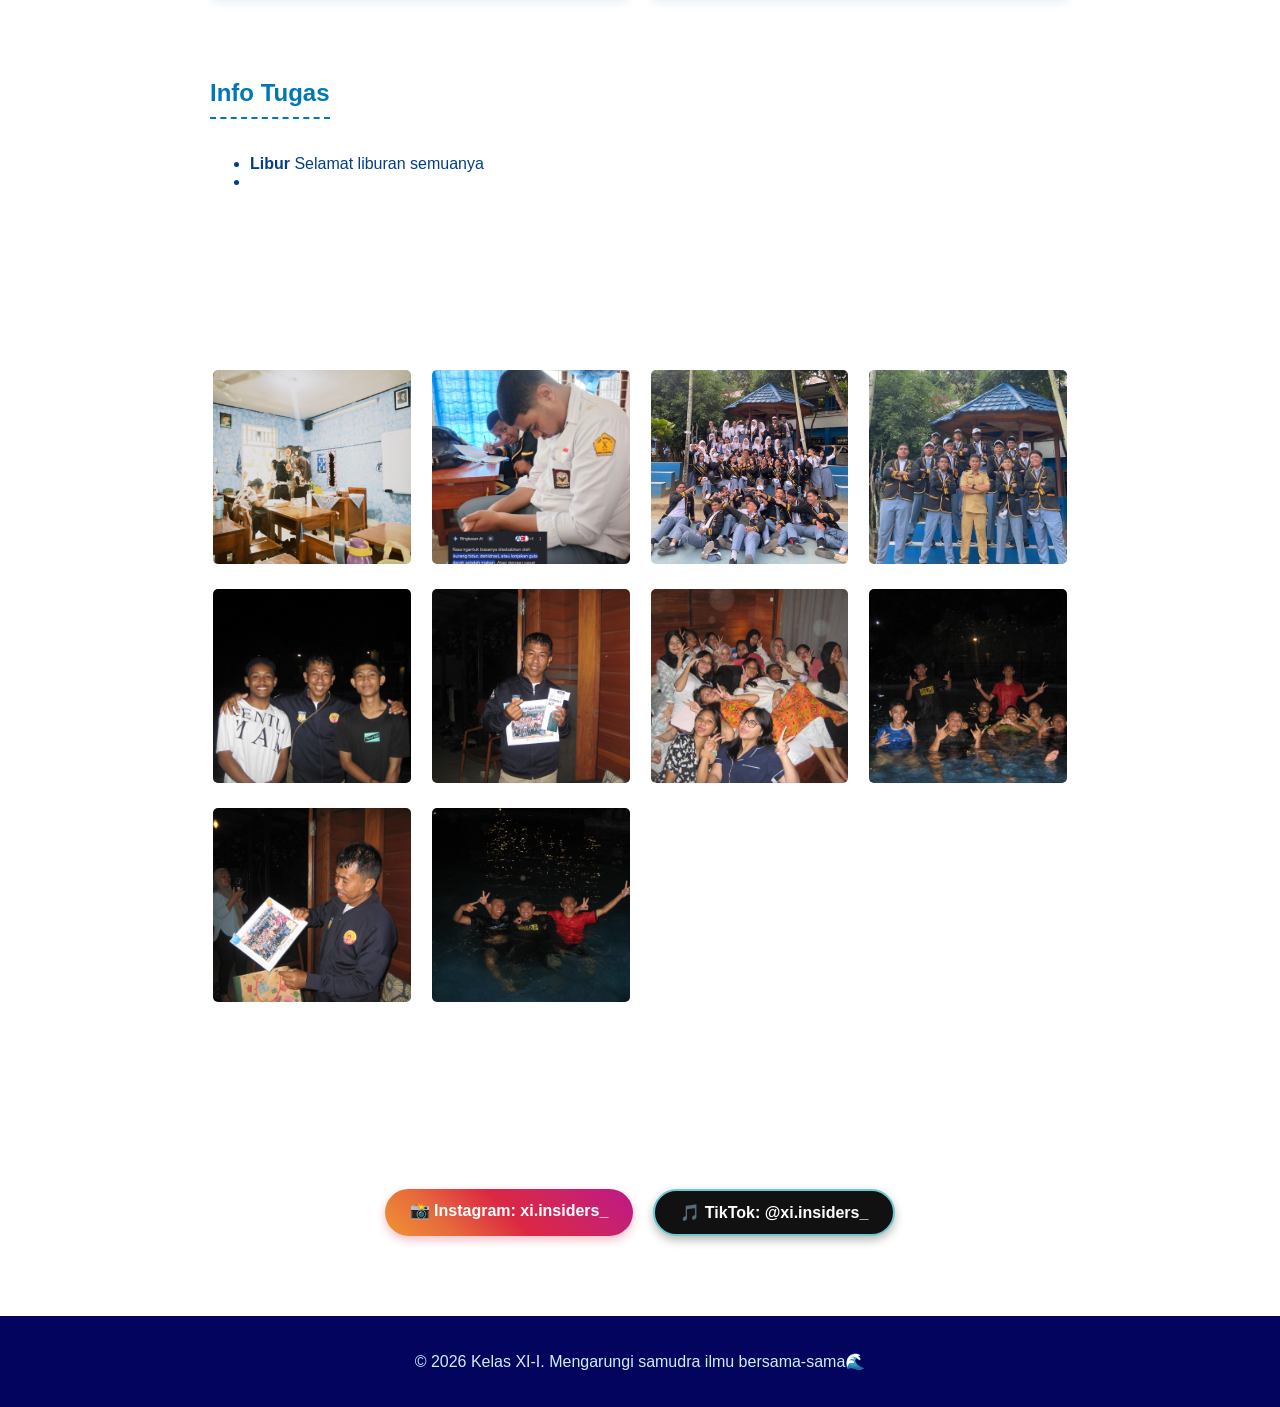
==== commit 684d8062: "Add files via upload" ====
--- a/index.html
+++ b/index.html
@@ -43,12 +43,12 @@
         <h2>Mading Kelas</h2>
         <div class="card-container">
             <div class="card">
-                <h3>Pengumuman Ujian</h3>
-                <p>Ujian semester akan dimulai minggu depan. Jangan lupa siapkan catatan dan belajar!</p>
+                <h3>Pengumuman Libur</h3>
+                <p>Liburr</p>
             </div>
             <div class="card">
                 <h3>Jadwal Piket Baru</h3>
-                <p>Jadwal piket sudah diperbarui. Silakan cek di grup chat.</p>
+                <p>Jadwal piket sudah diperbarui, bisa liat di wa ya</p>
             </div>
         </div>
     </section>
@@ -56,8 +56,8 @@
     <section id="tugas" class="content-section bg-light">
         <h2>Info Tugas</h2>
         <ul>
-            <li><strong>Ujian cui</strong> Ga ada tugas</li>
-            <li><strong>Ujian cui</strong> Ga ada tugas</li>
+            <li><strong>Libur</strong> Selamat liburan semuanya</li>
+            <li><strong></strong></li>
         </ul>
     </section>
 
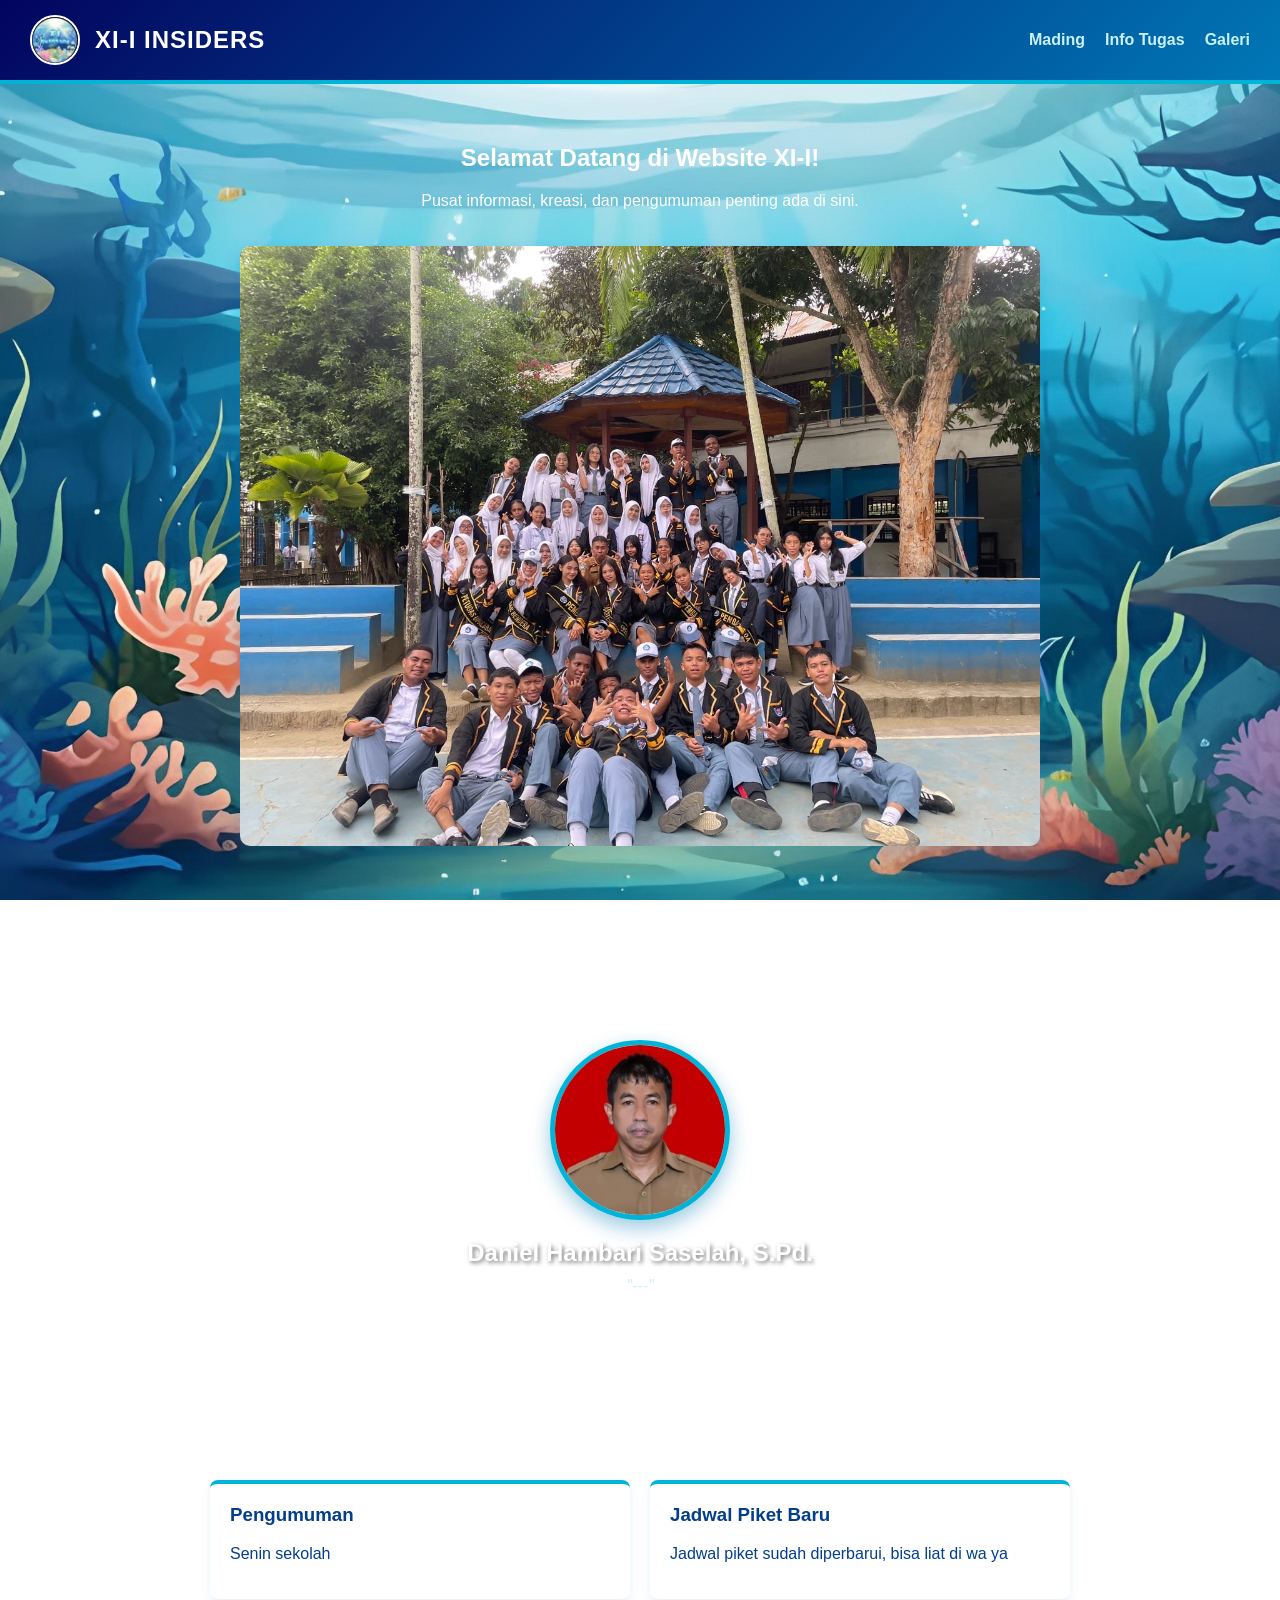
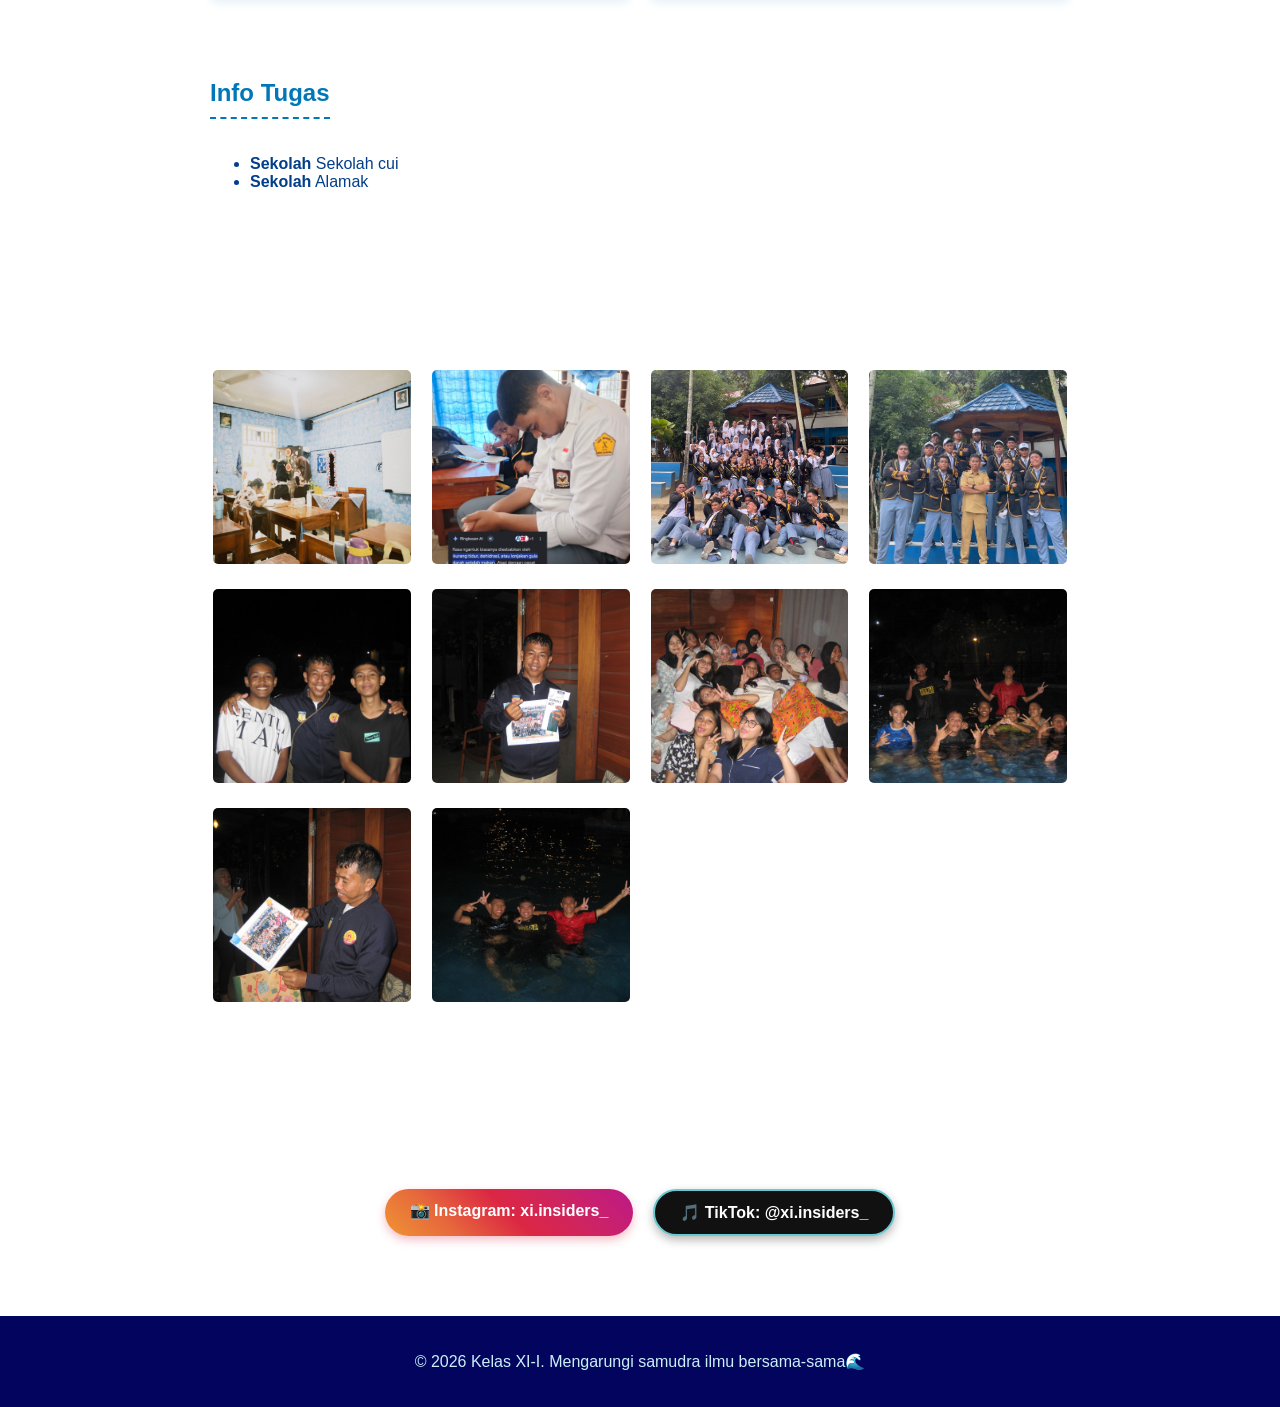
==== commit ea323cf5: "Add files via upload" ====
--- a/index.html
+++ b/index.html
@@ -43,8 +43,8 @@
         <h2>Mading Kelas</h2>
         <div class="card-container">
             <div class="card">
-                <h3>Pengumuman Libur</h3>
-                <p>Liburr</p>
+                <h3>Pengumuman</h3>
+                <p>Senin sekolah</p>
             </div>
             <div class="card">
                 <h3>Jadwal Piket Baru</h3>
@@ -56,8 +56,8 @@
     <section id="tugas" class="content-section bg-light">
         <h2>Info Tugas</h2>
         <ul>
-            <li><strong>Libur</strong> Selamat liburan semuanya</li>
-            <li><strong></strong></li>
+            <li><strong>Sekolah</strong> Sekolah cui </li>
+            <li><strong>Sekolah</strong> Alamak </li>
         </ul>
     </section>
 
